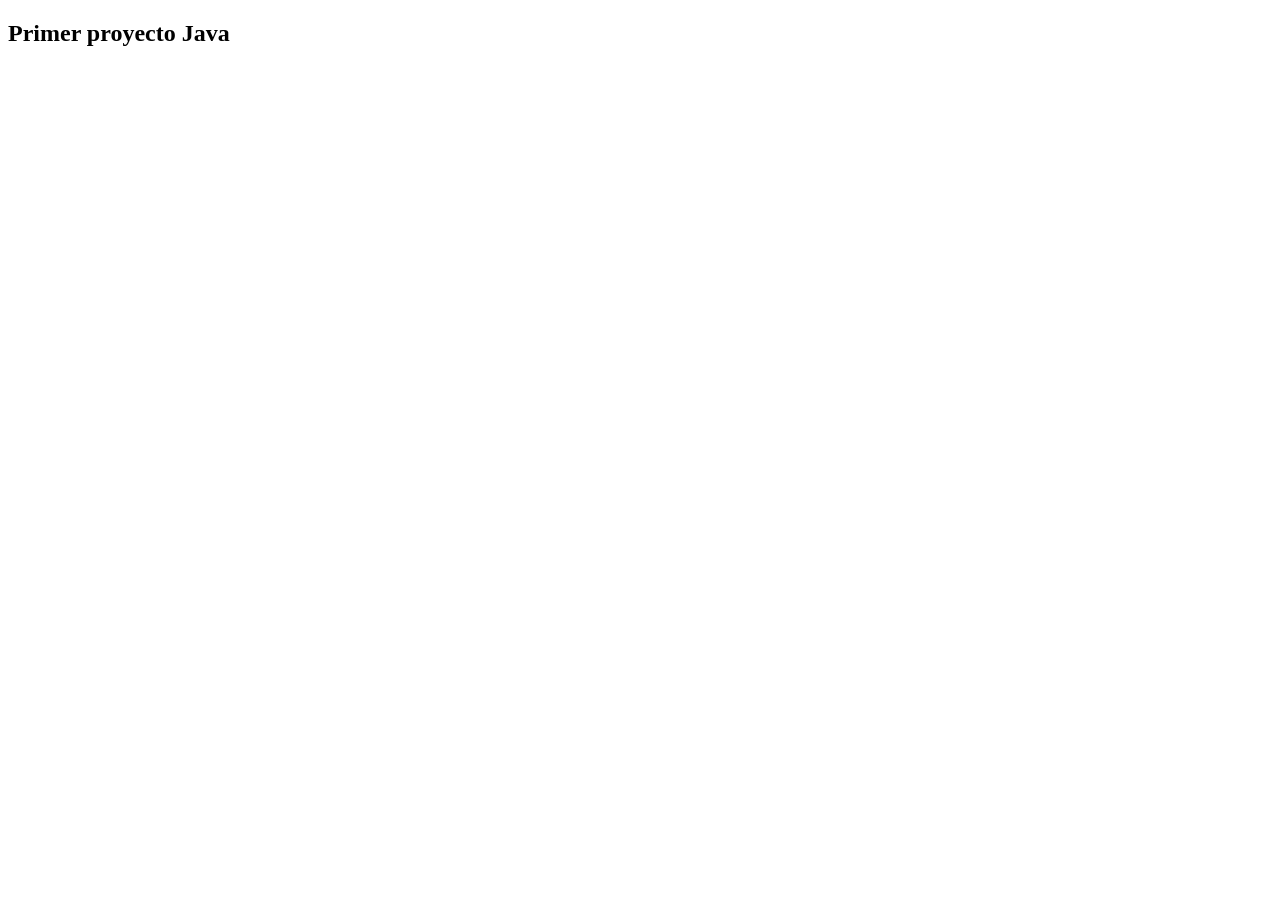
==== index.html @ 1795bda4 "primero" ====
<!DOCTYPE html>
<head>
    <title>Modulo 1</title>
</head>
<body>
    <h2> Primer proyecto Java</h2>
    <script src="JS/script.js"></script>
    <script src="JS/script2.js"></script>
</body>
</html>
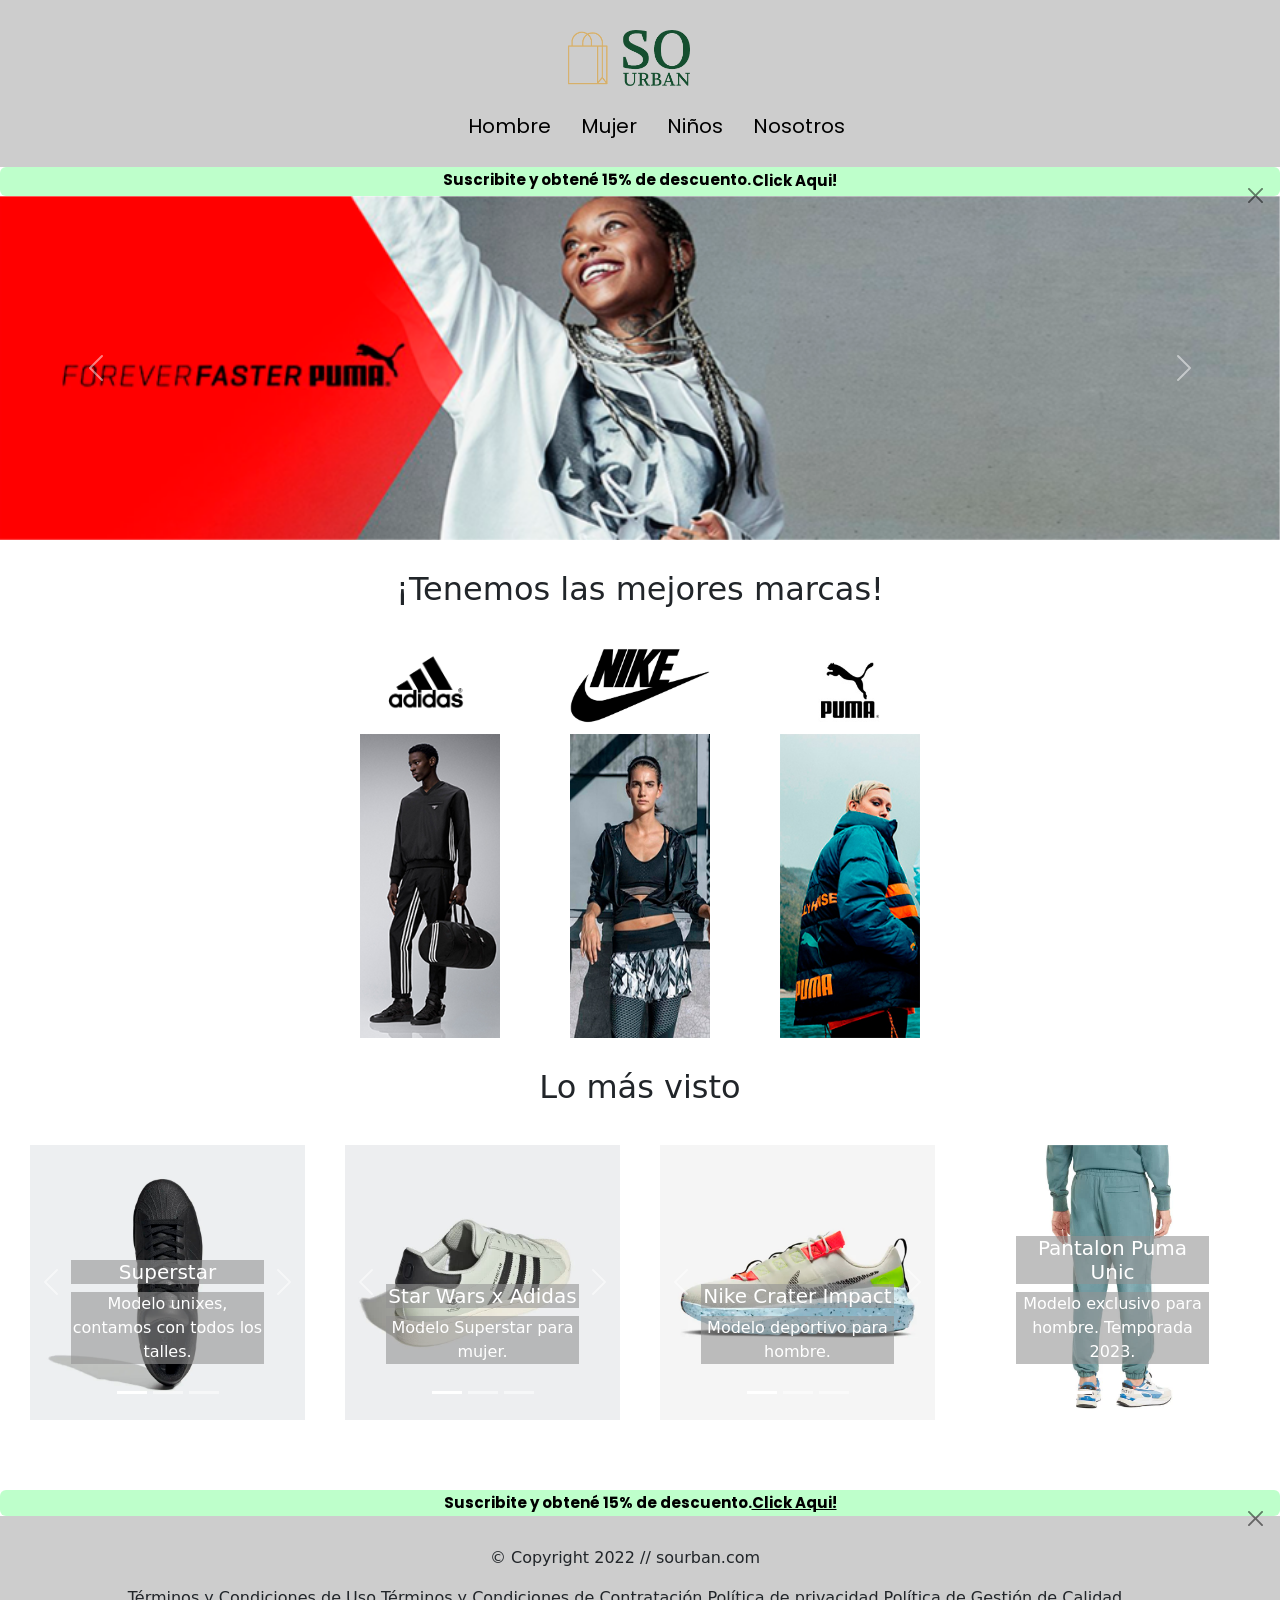
==== commit 906b9934: "aggHtml" ====
--- a/index.html
+++ b/index.html
@@ -1,12 +1,283 @@
 <!DOCTYPE html>
+<html lang="en">
 <head>
-    <title>Modulo 1</title>
+    <meta charset="UTF-8">
+    <meta http-equiv="X-UA-Compatible" content="IE=edge">
+    <meta name="viewport" content="width=device-width, initial-scale=1.0">
+    <meta name="description" content="En este sitio web vas a encontrar las mejores marcas de ropa para tu dia a dia! A comprar!!">
+    <meta name="keywords"  content="ROPA, ZAPATILLAS, CAMPERAS, BUZOS, PANTALONES, ADIDAS, NIKE, PUMA">
+    <link href="https://unpkg.com/aos@2.3.1/dist/aos.css" rel="stylesheet">
+    <link href="https://cdn.jsdelivr.net/npm/bootstrap@5.1.3/dist/css/bootstrap.min.css" rel="stylesheet" integrity="sha384-1BmE4kWBq78iYhFldvKuhfTAU6auU8tT94WrHftjDbrCEXSU1oBoqyl2QvZ6jIW3" crossorigin="anonymous">
+    <link rel="stylesheet" href="./estilos/style.css">
+    <title>So Urban</title>
 </head>
 <body>
-    <h2> Primer proyecto Java</h2>
-    <script src="JS/script.js"></script>
-    <script src="JS/script2.js"></script>
+  <script src="JS/script2.js"></script>
+    
+    <header>
+        <li id="logo">
+          <a href="index.html"> <img src="./img/logo_small.png" alt="" width="130px" > </a>
+        </li>
+    
+        <nav> 
+          <ul>
+                <li>
+                    <a href="./secciones/hombre.html">Hombre</a>
+                </li>
+                <li>
+                    <a href="./secciones/mujer.html">Mujer</a>
+                </li>
+                <li>
+                    <a href="./secciones/niños.html">Niños</a>
+                </li>
+                <li>
+                    <a href="./secciones/nosotros.html">Nosotros</a>
+                </li> 
+          </ul>
+        </nav>
+        
+      </header>
+
+     <main>
+  <div class="alert alert- alert-dismissible fade show suscribite" role="alert">
+    <strong> Suscribite y obtené 15% de descuento.</strong> <a href="#" class="alert-link suscribite"> Click Aqui!</a>
+    <button type="button" class="btn-close" data-bs-dismiss="alert" aria-label="Close"></button>
+  </div>
+
+  <div id="carouselExampleFade" class="carousel slide carousel-fade carrusel" data-bs-ride="carousel">
+    <div class="carousel-inner">
+      <div class="carousel-item active">
+        <img src="./img/pumaIndex.png" class="d-block w-100" alt="...">
+      </div>
+      <div class="carousel-item">
+        <img src="./img/nikeIndex.jpg.png" class="d-block w-100" alt="...">
+      </div>
+      <div class="carousel-item">
+        <img src="./img/adidasIndex.jpg.png" class="d-block w-100" alt="...">
+      </div>
+    </div>
+    <button class="carousel-control-prev" type="button" data-bs-target="#carouselExampleFade" data-bs-slide="prev">
+      <span class="carousel-control-prev-icon" aria-hidden="true"></span>
+      <span class="visually-hidden">Previous</span>
+    </button>
+    <button class="carousel-control-next" type="button" data-bs-target="#carouselExampleFade" data-bs-slide="next">
+      <span class="carousel-control-next-icon" aria-hidden="true"></span>
+      <span class="visually-hidden">Next</span>
+    </button>
+</div>
+
+ 
+  <h2 class="h2Ind">
+                       ¡Tenemos las mejores marcas!
+  </h2>
+ 
+  <section class="sectionInd">
+    <div class="contenedorLogos">
+      <div class="adidasL">
+        <img class="adidasL" src="./img/logoAdidas.png" alt="" width="170px">
+      </div>
+      <div class="nikeL">
+        <img class="nikeL" src="./img/Nike-logo.jpg" alt="" width="170px">
+      </div>
+      <div class="pumaL">
+        <img class="pumaL" src="./img/logo-puma.jpg" alt="" width="170px">
+      </div>
+    </div>
+
+    <div class="contenedorFotos">
+       <div class="adidasF">
+        <img class="adidasF" src="./img/modeloAdidas.jpg" alt="">
+       </div>
+       <div class="nikeF">
+        <img class="nikeF" src="./img/modeloNike.jpg" alt="">
+       </div>
+       <div class="pumaF">
+        <img  class="pumaF" src="./img/modeloPuma.jpg" alt="">
+       </div>
+    </div>
+</section>
+
+<h2 class="h2Ind">Lo más visto</h2>
+
+<section class="carruselesInd">
+
+<div id="carouselExampleCaptions" class="carousel slide car1" data-bs-ride="carousel">
+    <div class="carousel-indicators">
+      <button type="button" data-bs-target="#carouselExampleCaptions" data-bs-slide-to="0" class="active" aria-current="true" aria-label="Slide 1"></button>
+      <button type="button" data-bs-target="#carouselExampleCaptions" data-bs-slide-to="1" aria-label="Slide 2"></button>
+      <button type="button" data-bs-target="#carouselExampleCaptions" data-bs-slide-to="2" aria-label="Slide 3"></button>
+    </div>
+    <div class="carousel-inner">
+      <div class="carousel-item active">
+        <img src="./img/Lo mas visto INDEX/PRIMERA/1.1.jpg" class="d-block w-100" alt="...">
+        <div class="carousel-caption d-none d-md-block">
+          <h5 class="h5Car1234">Superstar</h5>
+          <p class="pCar1234"> Modelo unixes, contamos con todos los talles.</p>
+        </div>
+      </div>
+      <div class="carousel-item">
+        <img src="./img/Lo mas visto INDEX/PRIMERA/1.2.jpg" class="d-block w-100" alt="...">
+        <div class="carousel-caption d-none d-md-block">
+          <h5></h5>
+          <p class="pCar1234"> Talles: 36 al 44</p>
+        </div>
+      </div>
+      <div class="carousel-item">
+        <img src="./img/Lo mas visto INDEX/PRIMERA/1.3.jpg" class="d-block w-100" alt="...">
+        <div class="carousel-caption d-none d-md-block">
+          <h5></h5>
+          <p class="pCar1234"> Oferta solo por compra online! </p>
+        </div>
+      </div>
+    </div>
+    <button class="carousel-control-prev" type="button" data-bs-target="#carouselExampleCaptions" data-bs-slide="prev">
+      <span class="carousel-control-prev-icon" aria-hidden="true"></span>
+      <span class="visually-hidden">Previous</span>
+    </button>
+    <button class="carousel-control-next" type="button" data-bs-target="#carouselExampleCaptions" data-bs-slide="next">
+      <span class="carousel-control-next-icon" aria-hidden="true"></span>
+      <span class="visually-hidden">Next</span>
+    </button>
+</div>
+
+<div id="carouselExampleCaptions" class="carousel slide car2" data-bs-ride="carousel">
+    <div class="carousel-indicators">
+      <button type="button" data-bs-target="#carouselExampleCaptions" data-bs-slide-to="0" class="active" aria-current="true" aria-label="Slide 1"></button>
+      <button type="button" data-bs-target="#carouselExampleCaptions" data-bs-slide-to="1" aria-label="Slide 2"></button>
+      <button type="button" data-bs-target="#carouselExampleCaptions" data-bs-slide-to="2" aria-label="Slide 3"></button>
+    </div>
+    <div class="carousel-inner">
+      <div class="carousel-item active">
+        <img src="./img/Lo mas visto INDEX/SEGUNDA/2.1.jpg" class="d-block w-100" alt="...">
+        <div class="carousel-caption d-none d-md-block">
+          <h5 class="h5Car1234">Star Wars x Adidas</h5>
+          <p class="pCar1234">Modelo Superstar para mujer.</p>
+        </div>
+      </div>
+      <div class="carousel-item">
+        <img src="./img/Lo mas visto INDEX/SEGUNDA/2.2.jpg" class="d-block w-100" alt="...">
+        <div class="carousel-caption d-none d-md-block">
+          <h5></h5>
+          <p class="pCar1234">Talles: 35 al 41</p>
+        </div>
+      </div>
+      <div class="carousel-item">
+        <img src="./img/Lo mas visto INDEX/SEGUNDA/2.3.jpg" class="d-block w-100" alt="...">
+        <div class="carousel-caption d-none d-md-block">
+          <h5></h5>
+          <p class="pCar1234"> Oferta solo por compra online! </p>
+        </div>
+      </div>
+    </div>
+    <button class="carousel-control-prev" type="button" data-bs-target="#carouselExampleCaptions" data-bs-slide="prev">
+      <span class="carousel-control-prev-icon" aria-hidden="true"></span>
+      <span class="visually-hidden">Previous</span>
+    </button>
+    <button class="carousel-control-next" type="button" data-bs-target="#carouselExampleCaptions" data-bs-slide="next">
+      <span class="carousel-control-next-icon" aria-hidden="true"></span>
+      <span class="visually-hidden">Next</span>
+    </button>
+  </div>
+
+  <div id="carouselExampleCaptions" class="carousel slide car3" data-bs-ride="carousel">
+    <div class="carousel-indicators">
+      <button type="button" data-bs-target="#carouselExampleCaptions" data-bs-slide-to="0" class="active" aria-current="true" aria-label="Slide 1"></button>
+      <button type="button" data-bs-target="#carouselExampleCaptions" data-bs-slide-to="1" aria-label="Slide 2"></button>
+      <button type="button" data-bs-target="#carouselExampleCaptions" data-bs-slide-to="2" aria-label="Slide 3"></button>
+    </div>
+    <div class="carousel-inner">
+      <div class="carousel-item active">
+        <img src="./img/Lo mas visto INDEX/TERCERA/3.1.png" class="d-block w-100" alt="...">
+        <div class="carousel-caption d-none d-md-block">
+          <h5 class="h5Car1234"> Nike Crater Impact</h5>
+          <p class="pCar1234">Modelo deportivo para hombre.</p>
+        </div>
+      </div>
+      <div class="carousel-item">
+        <img src="./img/Lo mas visto INDEX/TERCERA/3.2.png" class="d-block w-100" alt="...">
+        <div class="carousel-caption d-none d-md-block">
+          <h5></h5>
+          <p class="pCar1234">Talles: 40 al 45</p>
+        </div>
+      </div>
+      <div class="carousel-item">
+        <img src="./img/Lo mas visto INDEX/TERCERA/3.3.png" class="d-block w-100" alt="...">
+        <div class="carousel-caption d-none d-md-block">
+          <h5></h5>
+          <p class="pCar1234">Oferta solo por compra online!</p>
+        </div>
+      </div>
+    </div>
+    <button class="carousel-control-prev" type="button" data-bs-target="#carouselExampleCaptions" data-bs-slide="prev">
+      <span class="carousel-control-prev-icon" aria-hidden="true"></span>
+      <span class="visually-hidden">Previous</span>
+    </button>
+    <button class="carousel-control-next" type="button" data-bs-target="#carouselExampleCaptions" data-bs-slide="next">
+      <span class="carousel-control-next-icon" aria-hidden="true"></span>
+      <span class="visually-hidden">Next</span>
+    </button>
+  </div>
+
+  <div id="carouselExampleCaptions" class="carousel slide car4" data-bs-ride="carousel">
+    <div class="carousel-indicators">
+      <button type="button" data-bs-target="#carouselExampleCaptions" data-bs-slide-to="0" class="active" aria-current="true" aria-label="Slide 1"></button>
+      <button type="button" data-bs-target="#carouselExampleCaptions" data-bs-slide-to="1" aria-label="Slide 2"></button>
+      <button type="button" data-bs-target="#carouselExampleCaptions" data-bs-slide-to="2" aria-label="Slide 3"></button>
+    </div>
+    <div class="carousel-inner">
+      <div class="carousel-item active">
+        <img src="./img/Lo mas visto INDEX/CUARTA/4.1.jpg" class="d-block w-100" alt="...">
+        <div class="carousel-caption d-none d-md-block">
+          <h5 class="h5Car1234">Pantalon Puma Unic</h5>
+          <p class="pCar1234">Modelo exclusivo para hombre. Temporada 2023.</p>
+        </div>
+      </div>
+      <div class="carousel-item">
+        <img src="./img/Lo mas visto INDEX/CUARTA/4.2.jpg" class="d-block w-100" alt="...">
+        <div class="carousel-caption d-none d-md-block">
+          <h5></h5>
+          <p class="pCar1234">Talles: S al XXL</p>
+        </div>
+      </div>
+      <div class="carousel-item">
+        <img src="./img/Lo mas visto INDEX/CUARTA/4.3.jpg" class="d-block w-100" alt="...">
+        <div class="carousel-caption d-none d-md-block">
+          <h5></h5>
+          <p class="pCar1234">Oferta solo por compra online!</p>
+        </div>
+      </div>
+    </div>
+    <button class="carousel-control-prev" type="button" data-bs-target="#carouselExampleCaptions" data-bs-slide="prev">
+      <span class="carousel-control-prev-icon" aria-hidden="true"></span>
+      <span class="visually-hidden">Previous</span>
+    </button>
+    <button class="carousel-control-next" type="button" data-bs-target="#carouselExampleCaptions" data-bs-slide="next">
+      <span class="carousel-control-next-icon" aria-hidden="true"></span>
+      <span class="visually-hidden">Next</span>
+    </button>
+  </div>
+
+</section>
+
+
+
+<div class="alert alert- alert-dismissible fade show suscribite2" role="alert">
+  <strong> Suscribite y obtené 15% de descuento.</strong> <a href="#" class="alert-link tamañoSub2"> Click Aqui!</a>
+  <button type="button" class="btn-close" data-bs-dismiss="alert" aria-label="Close"></button>
+</div>
+
+</main> 
+
+      <footer>
+        <P class="p1">© Copyright 2022 // sourban.com</P>
+        <p class="p2">Términos y Condiciones de Uso Términos y Condiciones de Contratación Política de privacidad Política de Gestión de Calidad</P>
+    </footer>
+
+    <script src="https://cdn.jsdelivr.net/npm/bootstrap@5.1.3/dist/js/bootstrap.bundle.min.js" integrity="sha384-ka7Sk0Gln4gmtz2MlQnikT1wXgYsOg+OMhuP+IlRH9sENBO0LRn5q+8nbTov4+1p" crossorigin="anonymous"></script>
+    <script src="https://unpkg.com/aos@2.3.1/dist/aos.js"></script>     
+    <script>
+        AOS.init();
+      </script>
+
 </body>
-</html>
-
-
+</html>
--- a/estilos/style.css
+++ b/estilos/style.css
@@ -0,0 +1,678 @@
+@import url("https://fonts.googleapis.com/css2?family=Poppins:wght@200&display=swap");
+@import url("https://fonts.googleapis.com/css2?family=Oswald:wght@300&family=Poppins:wght@200&display=swap");
+@import url("https://fonts.googleapis.com/css2?family=Barlow+Condensed:wght@200&family=Oswald:wght@300&family=Poppins:wght@200&display=swap");
+@import url("https://fonts.googleapis.com/css2?family=Barlow+Condensed:wght@200&family=DM+Serif+Display&family=Oswald:wght@300&family=Poppins:wght@200&display=swap");
+@import url("https://fonts.googleapis.com/css2?family=Barlow+Condensed:wght@200&family=DM+Serif+Display&family=Oswald:wght@300&family=Poppins:wght@200&family=Source+Sans+Pro:wght@600&display=swap");
+@import url("https://fonts.googleapis.com/css2?family=Barlow+Condensed:wght@200;400&family=DM+Serif+Display&family=Oswald:wght@300&family=Poppins:wght@200&family=Source+Sans+Pro:wght@600&family=Tiro+Tamil&display=swap");
+@import url("https://fonts.googleapis.com/css2?family=Barlow+Condensed:wght@200;400&family=DM+Serif+Display&family=Oswald:wght@300&family=Poppins:wght@200;300&family=Source+Sans+Pro:wght@600&family=Tiro+Tamil&display=swap");
+* {
+  margin: 0;
+  padding: 0;
+}
+
+* {
+  margin: 0;
+  padding: 0;
+}
+
+#logo {
+  display: grid;
+  justify-content: center;
+}
+
+header {
+  padding: 30px 50px 0px 20px;
+  background-color: #CDCDCD;
+  display: grid;
+  justify-content: center;
+}
+header nav {
+  display: inline-block;
+}
+header nav ul {
+  display: flex;
+  justify-content: space-around;
+}
+header nav ul li {
+  list-style-type: none;
+  padding: 5px 0px 10px 30px;
+}
+header nav ul li a {
+  font-family: "Poppins", sans-serif;
+  font-size: 20px;
+  color: black;
+  text-decoration: none;
+}
+
+.suscribite {
+  background-color: #BEFFCB;
+  color: black;
+  font-size: 15px;
+  font-family: "Poppins", sans-serif;
+  text-decoration: none;
+  justify-content: center;
+  display: flex;
+  padding: 1px;
+  margin: 0px;
+}
+
+footer {
+  background-color: #CDCDCD;
+  padding: 30px 50px 0px 20px;
+  display: grid;
+  grid-template-columns: 1fr;
+  grid-template-rows: 1fr;
+  grid-template-areas: "p1" "p2";
+  justify-items: center;
+}
+footer .p1 {
+  grid-area: p1;
+}
+footer .p1 .p2 {
+  grid-area: p2;
+}
+
+@media (min-width: 375px) {
+  #logo {
+    padding-bottom: 20px;
+  }
+  header nav ul li a {
+    font-size: 15px;
+  }
+}
+@media (min-width: 768px) {
+  #logo {
+    padding-bottom: 20px;
+  }
+  header nav ul li a {
+    font-size: 20px;
+  }
+}
+.h2Ind {
+  display: grid;
+  justify-content: center;
+  padding-top: 30px;
+  padding-bottom: 30px;
+}
+
+.sectionInd {
+  display: grid;
+  justify-content: center;
+}
+
+.contenedorLogos {
+  display: grid;
+  grid-template-columns: 1fr 1fr 1fr;
+  grid-template-rows: 1fr;
+  grid-template-areas: "adidasL nikeL pumaL";
+  gap: 0px 70px;
+}
+
+.adidasL {
+  grid-area: adidasL;
+}
+
+.nikeL {
+  grid-area: nikeL;
+}
+
+.pumaL {
+  grid-area: pumaL;
+}
+
+.contenedorFotos {
+  display: grid;
+  grid-template-columns: 1fr 1fr 1fr;
+  grid-template-rows: 1fr;
+  grid-template-areas: "adidasF nikeF pumaF";
+  gap: 0px 70px;
+}
+
+.adidasF {
+  grid-area: adidasF;
+}
+
+.nikeF {
+  grid-area: nikeF;
+}
+
+.pumaF {
+  grid-area: pumaF;
+}
+
+.carruselesInd {
+  display: grid;
+  justify-content: center;
+  grid-template-columns: 1fr 1fr 1fr 1fr;
+  grid-template-rows: 1fr;
+  gap: 0px 40px;
+  grid-template-areas: "car1 car2 car3 car4";
+  padding-left: 30px;
+  padding-right: 30px;
+  margin-bottom: 70px;
+}
+
+.car1 {
+  grid-area: car1;
+}
+
+.car2 {
+  grid-area: car2;
+}
+
+.car3 {
+  grid-area: car3;
+}
+
+.car4 {
+  grid-area: car4;
+}
+
+.h5Car1234 {
+  color: white;
+  background-color: rgba(147, 147, 147, 0.592);
+}
+
+.pCar1234 {
+  color: white;
+  background-color: rgba(147, 147, 147, 0.592);
+}
+
+.suscribite2 {
+  background-color: #BEFFCB;
+  color: black;
+  font-size: 25px;
+  font-family: "Poppins", sans-serif;
+  text-decoration: none;
+  justify-content: center;
+  display: flex;
+  padding: 1px;
+  margin: 0px;
+}
+
+@media (min-width: 375px) {
+  .sectionInd {
+    gap: 0px 10px;
+  }
+  .adidasF {
+    width: 70px;
+  }
+  .nikeF {
+    width: 70px;
+  }
+  .pumaF {
+    width: 70px;
+  }
+  .adidasL {
+    width: 70px;
+  }
+  .nikeL {
+    width: 70px;
+  }
+  .pumaL {
+    width: 70px;
+  }
+  .carruselesInd {
+    display: grid;
+    justify-content: center;
+    align-items: center;
+    grid-template-columns: 1fr 1fr;
+    grid-template-rows: 1fr 1fr;
+    gap: 40px 40px;
+    grid-template-areas: "car1 car2" "car3 car4";
+  }
+  .car1 {
+    grid-area: car1;
+  }
+  .car2 {
+    grid-area: car2;
+  }
+  .car3 {
+    grid-area: car3;
+  }
+  .car4 {
+    grid-area: car4;
+  }
+  .suscribite2 {
+    font-size: 15px;
+  }
+}
+@media (min-width: 768px) {
+  .adidasF {
+    width: 140px;
+  }
+  .nikeF {
+    width: 140px;
+  }
+  .pumaF {
+    width: 140px;
+  }
+  .adidasL {
+    width: 140px;
+  }
+  .nikeL {
+    width: 140px;
+  }
+  .pumaL {
+    width: 140px;
+  }
+}
+@media (min-width: 1024px) {
+  .carruselesInd {
+    display: grid;
+    justify-content: center;
+    grid-template-columns: 1fr 1fr 1fr 1fr;
+    grid-template-rows: 1fr;
+    gap: 0px 40px;
+    grid-template-areas: "car1 car2 car3 car4";
+    padding-left: 30px;
+    padding-right: 30px;
+    margin-bottom: 70px;
+  }
+  .car1 {
+    grid-area: car1;
+  }
+  .car2 {
+    grid-area: car2;
+  }
+  .car3 {
+    grid-area: car3;
+  }
+  .car4 {
+    grid-area: car4;
+  }
+}
+.h1Nos {
+  display: grid;
+  justify-content: center;
+  font-family: "Poppins", sans-serif;
+  font-weight: bold;
+}
+
+.h3Nos {
+  font-family: "Poppins", sans-serif;
+  display: grid;
+  justify-content: center;
+}
+
+.h4Nos {
+  display: grid;
+  justify-content: center;
+  font-family: "Poppins", sans-serif;
+}
+
+.form {
+  padding: 0px 20px 30px 20px;
+}
+
+@media (min-width: 375px) {
+  .form {
+    padding-top: 30px;
+  }
+  .h1Nos {
+    padding-top: 40px;
+  }
+  .h3Nos {
+    font-size: 15px;
+    padding-left: 10px;
+  }
+  .h4Nos {
+    font-size: 15px;
+    padding-left: 10px;
+  }
+}
+@media (min-width: 768px) {
+  .h3Nos {
+    font-size: 20px;
+  }
+  .h4Nos {
+    font-size: 20px;
+  }
+}
+@media (min-width: 1024px) {
+  .h3Nos {
+    font-size: 23px;
+  }
+  .h4Nos {
+    font-size: 23px;
+  }
+}
+.suscribiteH {
+  background-color: rgb(103, 103, 255);
+  color: black;
+  font-size: 15px;
+  font-family: "Poppins", sans-serif;
+  text-decoration: none;
+  justify-content: center;
+  display: flex;
+  padding: 1px;
+  margin: 0px;
+  margin-bottom: 30px;
+  padding-top: 10px;
+}
+
+.carruselesHom {
+  display: grid;
+  justify-content: center;
+  grid-template-columns: 1fr 1fr 1fr 1fr;
+  grid-template-rows: 1fr;
+  gap: 0px 40px;
+  grid-template-areas: "car1 car2 car3 car4";
+  padding-left: 30px;
+  padding-right: 30px;
+  margin-bottom: 20px;
+  margin-top: 20px;
+}
+
+.car1 {
+  grid-area: car1;
+}
+
+.car2 {
+  grid-area: car2;
+}
+
+.car3 {
+  grid-area: car3;
+}
+
+.car4 {
+  grid-area: car4;
+}
+
+.separacion {
+  background-color: #BEFFCB;
+  color: black;
+  font-size: 15px;
+  font-family: "Poppins", sans-serif;
+  text-decoration: none;
+  justify-content: center;
+  display: flex;
+  padding: 1px;
+  margin: 0px;
+  margin-top: 40px;
+  margin-bottom: 40px;
+}
+
+.foot {
+  margin-top: 30px;
+}
+
+@media (min-width: 375px) {
+  .carruselesHom {
+    display: grid;
+    justify-content: center;
+    grid-template-columns: 1fr 1fr;
+    grid-template-rows: 1fr 1fr;
+    gap: 40px 40px;
+    grid-template-areas: "car1 car2" "car3 car4";
+    padding-left: 30px;
+    padding-right: 30px;
+    margin-bottom: 20px;
+    margin-top: 20px;
+  }
+  .car1 {
+    grid-area: car1;
+  }
+  .car2 {
+    grid-area: car2;
+  }
+  .car3 {
+    grid-area: car3;
+  }
+  .car4 {
+    grid-area: car4;
+  }
+}
+@media (min-width: 1024px) {
+  .carruselesHom {
+    display: grid;
+    justify-content: center;
+    grid-template-columns: 1fr 1fr 1fr 1fr;
+    grid-template-rows: 1fr;
+    gap: 0px 40px;
+    grid-template-areas: "car1 car2 car3 car4";
+    padding-left: 30px;
+    padding-right: 30px;
+    margin-bottom: 20px;
+    margin-top: 20px;
+  }
+  .car1 {
+    grid-area: car1;
+  }
+  .car2 {
+    grid-area: car2;
+  }
+  .car3 {
+    grid-area: car3;
+  }
+  .car4 {
+    grid-area: car4;
+  }
+}
+.suscribiteM {
+  background-color: rgb(103, 103, 255);
+  color: black;
+  font-size: 15px;
+  font-family: "Poppins", sans-serif;
+  text-decoration: none;
+  justify-content: center;
+  display: flex;
+  padding: 1px;
+  margin: 0px;
+  margin-bottom: 30px;
+  padding-top: 10px;
+}
+
+.carruselesMuj {
+  display: grid;
+  justify-content: center;
+  grid-template-columns: 1fr 1fr 1fr 1fr;
+  grid-template-rows: 1fr;
+  gap: 0px 40px;
+  grid-template-areas: "car1 car2 car3 car4";
+  padding-left: 30px;
+  padding-right: 30px;
+  margin-bottom: 20px;
+  margin-top: 20px;
+}
+
+.car1 {
+  grid-area: car1;
+}
+
+.car2 {
+  grid-area: car2;
+}
+
+.car3 {
+  grid-area: car3;
+}
+
+.car4 {
+  grid-area: car4;
+}
+
+.separacion {
+  background-color: #BEFFCB;
+  color: black;
+  font-size: 15px;
+  font-family: "Poppins", sans-serif;
+  text-decoration: none;
+  justify-content: center;
+  display: flex;
+  padding: 1px;
+  margin: 0px;
+  margin-top: 40px;
+  margin-bottom: 40px;
+}
+
+.foot {
+  margin-top: 30px;
+}
+
+@media (min-width: 375px) {
+  .carruselesMuj {
+    display: grid;
+    justify-content: center;
+    grid-template-columns: 1fr 1fr;
+    grid-template-rows: 1fr 1fr;
+    gap: 40px 40px;
+    grid-template-areas: "car1 car2" "car3 car4";
+    padding-left: 30px;
+    padding-right: 30px;
+    margin-bottom: 20px;
+    margin-top: 20px;
+  }
+  .car1 {
+    grid-area: car1;
+  }
+  .car2 {
+    grid-area: car2;
+  }
+  .car3 {
+    grid-area: car3;
+  }
+  .car4 {
+    grid-area: car4;
+  }
+}
+@media (min-width: 1024px) {
+  .carruselesMuj {
+    display: grid;
+    justify-content: center;
+    grid-template-columns: 1fr 1fr 1fr 1fr;
+    grid-template-rows: 1fr;
+    gap: 0px 40px;
+    grid-template-areas: "car1 car2 car3 car4";
+    padding-left: 30px;
+    padding-right: 30px;
+    margin-bottom: 20px;
+    margin-top: 20px;
+  }
+  .car1 {
+    grid-area: car1;
+  }
+  .car2 {
+    grid-area: car2;
+  }
+  .car3 {
+    grid-area: car3;
+  }
+  .car4 {
+    grid-area: car4;
+  }
+}
+.suscribiteN {
+  background-color: rgb(103, 103, 255);
+  color: black;
+  font-size: 15px;
+  font-family: "Poppins", sans-serif;
+  text-decoration: none;
+  justify-content: center;
+  display: flex;
+  padding: 1px;
+  margin: 0px;
+  margin-bottom: 30px;
+  padding-top: 10px;
+}
+
+.carruselesNi {
+  display: grid;
+  justify-content: center;
+  grid-template-columns: 1fr 1fr 1fr 1fr;
+  grid-template-rows: 1fr;
+  gap: 0px 40px;
+  grid-template-areas: "car1 car2 car3 car4";
+  padding-left: 30px;
+  padding-right: 30px;
+  margin-bottom: 20px;
+  margin-top: 20px;
+}
+
+.car1 {
+  grid-area: car1;
+}
+
+.car2 {
+  grid-area: car2;
+}
+
+.car3 {
+  grid-area: car3;
+}
+
+.car4 {
+  grid-area: car4;
+}
+
+.separacion {
+  background-color: #BEFFCB;
+  color: black;
+  font-size: 15px;
+  font-family: "Poppins", sans-serif;
+  text-decoration: none;
+  justify-content: center;
+  display: flex;
+  padding: 1px;
+  margin: 0px;
+  margin-top: 40px;
+  margin-bottom: 40px;
+}
+
+.foot {
+  margin-top: 30px;
+}
+
+@media (min-width: 375px) {
+  .carruselesNi {
+    display: grid;
+    justify-content: center;
+    grid-template-columns: 1fr 1fr;
+    grid-template-rows: 1fr 1fr;
+    gap: 40px 40px;
+    grid-template-areas: "car1 car2" "car3 car4";
+    padding-left: 30px;
+    padding-right: 30px;
+    margin-bottom: 20px;
+    margin-top: 20px;
+  }
+  .car1 {
+    grid-area: car1;
+  }
+  .car2 {
+    grid-area: car2;
+  }
+  .car3 {
+    grid-area: car3;
+  }
+  .car4 {
+    grid-area: car4;
+  }
+}
+@media (min-width: 1024px) {
+  .carruselesNi {
+    display: grid;
+    justify-content: center;
+    grid-template-columns: 1fr 1fr 1fr 1fr;
+    grid-template-rows: 1fr;
+    gap: 0px 40px;
+    grid-template-areas: "car1 car2 car3 car4";
+    padding-left: 30px;
+    padding-right: 30px;
+    margin-bottom: 20px;
+    margin-top: 20px;
+  }
+  .car1 {
+    grid-area: car1;
+  }
+  .car2 {
+    grid-area: car2;
+  }
+  .car3 {
+    grid-area: car3;
+  }
+  .car4 {
+    grid-area: car4;
+  }
+}/*# sourceMappingURL=style.css.map */
